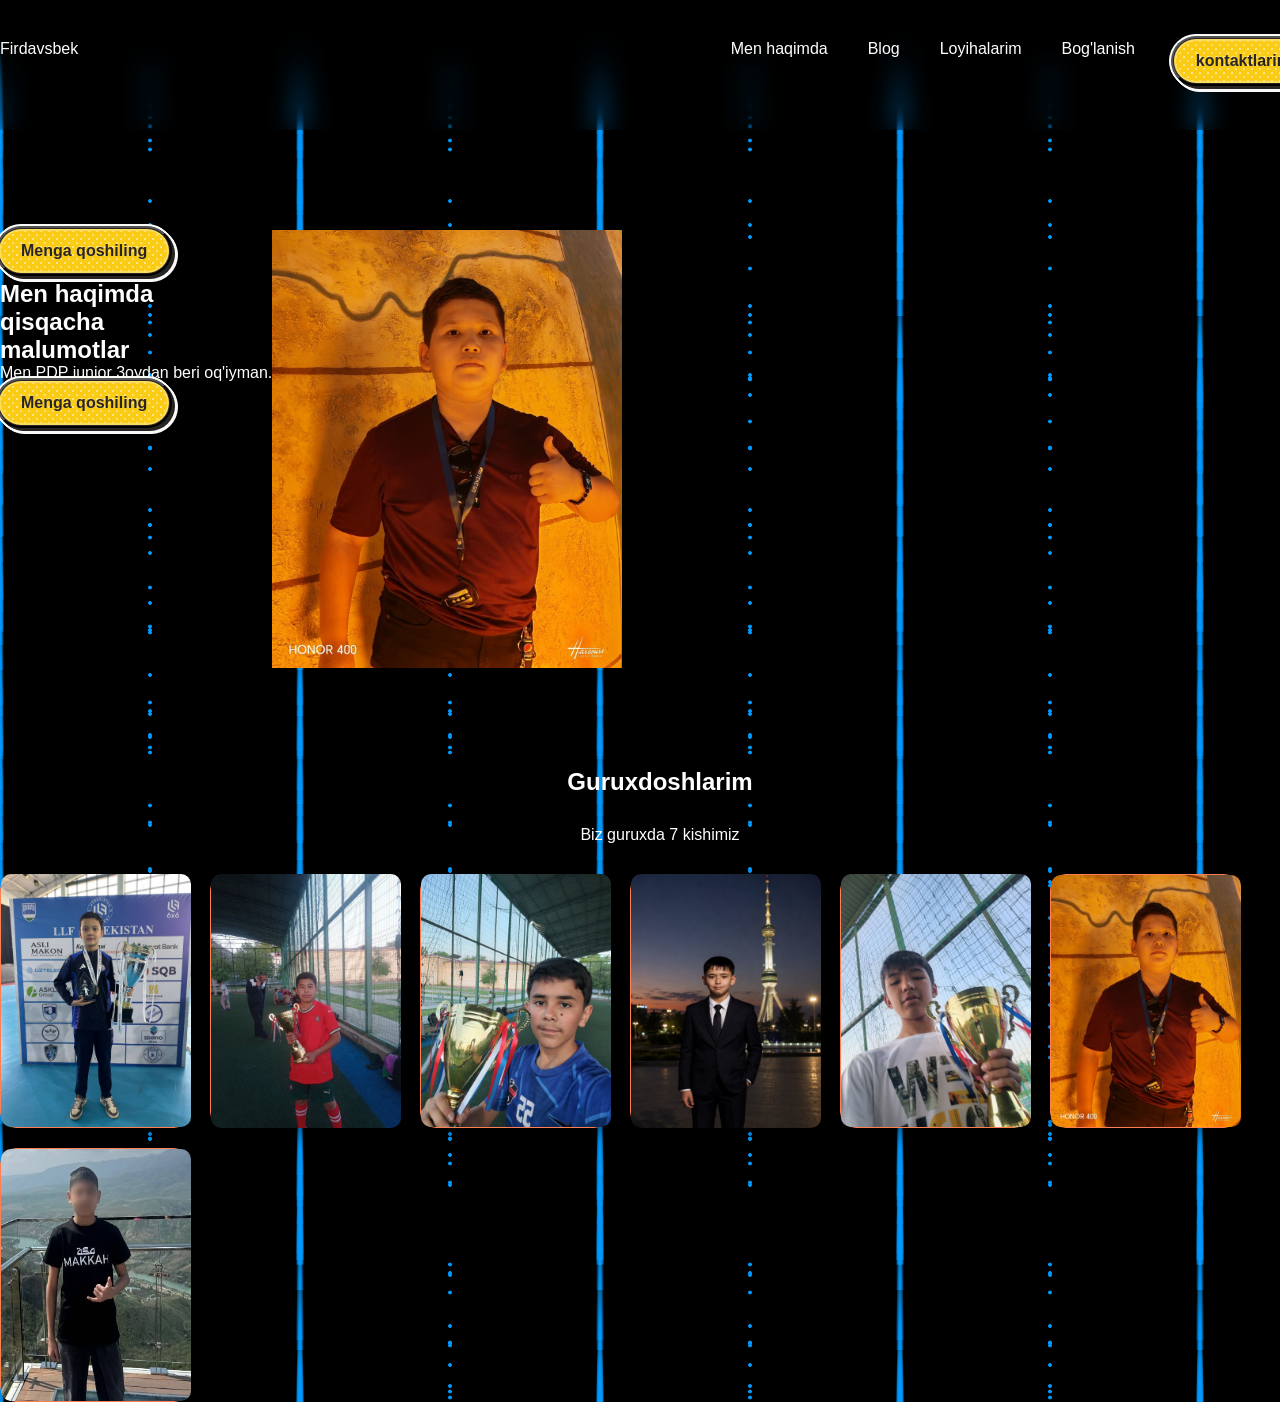
==== index.html @ 7047501a "first commit" ====
<!doctype html>
<html lang="en">
  <head>
    <meta charset="UTF-8" />
    <meta name="viewport" content="width=device-width, initial-scale=1.0" />
    <title>Document</title>
    <link href="https://unpkg.com/aos@2.3.1/dist/aos.css" rel="stylesheet" />
    <link rel="stylesheet" href="./css/style.css" />
  </head>
  <body class="container-bg">
    <header>
      <nav class="container navbar">
        <a href=""
          >Firdavsbek
          <img src="" alt="" />
        </a>
        <ul class="nav-links">
          <li>
            <a href="">Men haqimda</a>
          </li>
          <li>
            <a href="">Blog</a>
          </li>
          <li>
            <a href="">Loyihalarim</a>
          </li>
          <li>
            <a href="">Bog'lanish</a>
          </li>
          <li>
            <!-- From Uiverse.io by augustin_4687 -->
            <button class="button1">
              <div><span>kontaktlarim</span></div>
            </button>
          </li>
        </ul>
      </nav>
    </header>

    <main>
      <section id="portfolio">
        <div class="container">
          <div class="men-haqimda">
            <div class="ьут-info">
              <!-- From Uiverse.io by augustin_4687 -->
              <button class="button2">
                <div><span>Menga qoshiling</span></div>
              </button>

              <h1>
                Men haqimda <br />
                qisqacha <br />
                malumotlar
              </h1>
              <p>Men PDP junior 3oydan beri oq'iyman.</p>
              <a href="https://www.pdp.uz/junior">
                <!-- From Uiverse.io by augustin_4687 -->
                <button class="button2">
                  <div><span>Menga qoshiling</span></div>
                </button>
              </a>
            </div>
            <img width="350" src="./images/men2.png" alt="" />
          </div>
        </div>
      </section>

      <section id="portfoliocards">
        <div class="container">
          <h1 class="portfolio-title">Guruxdoshlarim</h1>
          <p class="portfolio-info">Biz guruxda 7 kishimiz</p>
          <div class="portfolio-cards">
            <!-- From Uiverse.io by joe-watson-sbf -->
            <div class="flip-card">
              <div class="flip-card-inner">
                <div class="flip-card-front">
                  <img class="otabek" src="./images/image copy.png" alt="" />
                </div>
                <div class="flip-card-back">
                  <p class="title">Bu Otabek</p>
                  <p>U bizning guruhda eng tez yozadi.</p>
                </div>
              </div>
            </div>
            <div class="flip-card">
              <div class="flip-card-inner">
                <div class="flip-card-front">
                  <img class="otabek" src="./images/izzatilla.png" alt="" />
                </div>
                <div class="flip-card-back">
                  <p class="title">Bu Izzatilla</p>
                  <p>U IT sohasida yaxshi o'qiydi.</p>
                </div>
              </div>
            </div>
            <div class="flip-card">
              <div class="flip-card-inner">
                <div class="flip-card-front">
                  <img class="otabek" src="./images/shahboz.png" alt="" />
                </div>
                <div class="flip-card-back">
                  <p class="title">Bu Shahboz</p>
                  <p>U ham It sohasida yaxshi o'qiydi.</p>
                </div>
              </div>
            </div>
            <div class="flip-card">
              <div class="flip-card-inner">
                <div class="flip-card-front">
                  <img class="otabek" src="./images/image.png" alt="" />
                </div>
                <div class="flip-card-back">
                  <p class="title">Bu Dilshod</p>
                  <p>U juda ham yaxhi do'st bo'la oladi.</p>
                </div>
              </div>
            </div>
            <div class="flip-card">
              <div class="flip-card-inner">
                <div class="flip-card-front">
                  <img class="otabek" src="./images/muhamadali.png" alt="" />
                </div>
                <div class="flip-card-back">
                  <p class="title">Bu Muhammadali</p>
                  <p>U ham It sohasida yaxshi o'qiydi.</p>
                </div>
              </div>
            </div>
            <div class="flip-card">
              <div class="flip-card-inner">
                <div class="flip-card-front">
                  <img class="otabek" src="./images/men2.png" alt="" />
                </div>
                <div class="flip-card-back">
                  <p class="title">Bu Men</p>
                  <p>Men ham It sohasida yaxshi o'qiyman.</p>
                </div>
              </div>
            </div>
            <div class="flip-card">
              <div class="flip-card-inner">
                <div class="flip-card-front">
                  <img class="otabek" src="./images/mirsobir.png" alt="" />
                </div>
                <div class="flip-card-back">
                  <p class="title">Bu Mirsobir</p>
                  <p>U ham It sohasida yaxshi o'qiydi.</p>
                </div>
              </div>
            </div>
          </div>
        </div>
      </section>

      <section>
        <div class="container">
          <div class="oilam-title">
            <div class="oilam-info"></div>
          </div>
        </div>
      </section>
    </main>
    <script src="https://unpkg.com/aos@2.3.1/dist/aos.js"></script>
    <script>
      AOS.init();
    </script>
  </body>
</html>
---- css/style.css ----
*{
    margin: 0;
    padding: 0;
    box-sizing: border-box;
    font-family: sans-serif;
}

.container{
    width: 1320px;
    margin-left: auto;
    margin-right: auto;
}

a{
    text-decoration: none;
    color: white;
}

u{
    list-style: none;
}

.navbar{
    display: flex;
    justify-content: space-between;
}

.nav-links{
    display: flex;
    justify-content: center;
    gap: 40px;
}

.nav-links li a{
    color: white;
}

header{
    backdrop-filter: blur(12px);
    padding-top: 40px;
    padding-bottom: 40px;
}

.men-haqimda{
    color: white;
    margin-top: 100px;
    display: flex;
    margin-bottom: 100px;
}

.portfolio-title{
    text-align: center;
    margin-top: 20px;
    color: white;
}

.portfolio-info{
    text-align: center;
    color: white;
    padding: 30px;
}

.portfolio-card{
    align-items: center;
    border-radius: 20px;
    width: 400px;
    color: white;
    transition: all 0.4s linear;
}

.men-info{
  align-items: center;
}

.portfolio-card:hover{
    box-shadow: 5px 5px 20px red;
}

.portfolio-cards{
    display: flex;
    align-items: center;
    flex-wrap: wrap;
    gap: 20px;
}

.jamoa-card{
    width: 100px;
    height: 300px;
    border-radius: 20px;
    padding: 20px;
    cursor: pointer;
    color: white;
    background-repeat: no-repeat;
    background-position: center;
    background-size: cover;
    transition: all 0.4s linear;
}

.jamoa-cards{
    display: flex;
    align-items: center;
    gap: 30px;
}

.jamoa-cards:hover .card1{
    width: 100px;
}

.jamoa-card:hover{
    width: 300px;
}

.jamoa-cards:hover{
    width: 200px;
}

.jamoa-title{
    text-align: center;
    color: white;
    margin-top: 40px;
    margin-bottom: 40px;
}

.flip-card img{
  border-radius: 10px;
}

.otabek{
  width: 190px;
  height: 254px;
}

.card1{
    width: 300px;
}

/* From Uiverse.io by SelfMadeSystem */ 
/*
More comprehensive version at shenanigans.shoghisimon.ca/collection/css-rain-bg/
 */

.container-bg{
  position: relative;
  width: 100%;
  height: 100%;
  --c: #09f;
  background-color: #000;
  background-image: radial-gradient(4px 100px at 0px 235px, var(--c), #0000),
    radial-gradient(4px 100px at 300px 235px, var(--c), #0000),
    radial-gradient(1.5px 1.5px at 150px 117.5px, var(--c) 100%, #0000 150%),
    radial-gradient(4px 100px at 0px 252px, var(--c), #0000),
    radial-gradient(4px 100px at 300px 252px, var(--c), #0000),
    radial-gradient(1.5px 1.5px at 150px 126px, var(--c) 100%, #0000 150%),
    radial-gradient(4px 100px at 0px 150px, var(--c), #0000),
    radial-gradient(4px 100px at 300px 150px, var(--c), #0000),
    radial-gradient(1.5px 1.5px at 150px 75px, var(--c) 100%, #0000 150%),
    radial-gradient(4px 100px at 0px 253px, var(--c), #0000),
    radial-gradient(4px 100px at 300px 253px, var(--c), #0000),
    radial-gradient(1.5px 1.5px at 150px 126.5px, var(--c) 100%, #0000 150%),
    radial-gradient(4px 100px at 0px 204px, var(--c), #0000),
    radial-gradient(4px 100px at 300px 204px, var(--c), #0000),
    radial-gradient(1.5px 1.5px at 150px 102px, var(--c) 100%, #0000 150%),
    radial-gradient(4px 100px at 0px 134px, var(--c), #0000),
    radial-gradient(4px 100px at 300px 134px, var(--c), #0000),
    radial-gradient(1.5px 1.5px at 150px 67px, var(--c) 100%, #0000 150%),
    radial-gradient(4px 100px at 0px 179px, var(--c), #0000),
    radial-gradient(4px 100px at 300px 179px, var(--c), #0000),
    radial-gradient(1.5px 1.5px at 150px 89.5px, var(--c) 100%, #0000 150%),
    radial-gradient(4px 100px at 0px 299px, var(--c), #0000),
    radial-gradient(4px 100px at 300px 299px, var(--c), #0000),
    radial-gradient(1.5px 1.5px at 150px 149.5px, var(--c) 100%, #0000 150%),
    radial-gradient(4px 100px at 0px 215px, var(--c), #0000),
    radial-gradient(4px 100px at 300px 215px, var(--c), #0000),
    radial-gradient(1.5px 1.5px at 150px 107.5px, var(--c) 100%, #0000 150%),
    radial-gradient(4px 100px at 0px 281px, var(--c), #0000),
    radial-gradient(4px 100px at 300px 281px, var(--c), #0000),
    radial-gradient(1.5px 1.5px at 150px 140.5px, var(--c) 100%, #0000 150%),
    radial-gradient(4px 100px at 0px 158px, var(--c), #0000),
    radial-gradient(4px 100px at 300px 158px, var(--c), #0000),
    radial-gradient(1.5px 1.5px at 150px 79px, var(--c) 100%, #0000 150%),
    radial-gradient(4px 100px at 0px 210px, var(--c), #0000),
    radial-gradient(4px 100px at 300px 210px, var(--c), #0000),
    radial-gradient(1.5px 1.5px at 150px 105px, var(--c) 100%, #0000 150%);
  background-size:
    300px 235px,
    300px 235px,
    300px 235px,
    300px 252px,
    300px 252px,
    300px 252px,
    300px 150px,
    300px 150px,
    300px 150px,
    300px 253px,
    300px 253px,
    300px 253px,
    300px 204px,
    300px 204px,
    300px 204px,
    300px 134px,
    300px 134px,
    300px 134px,
    300px 179px,
    300px 179px,
    300px 179px,
    300px 299px,
    300px 299px,
    300px 299px,
    300px 215px,
    300px 215px,
    300px 215px,
    300px 281px,
    300px 281px,
    300px 281px,
    300px 158px,
    300px 158px,
    300px 158px,
    300px 210px,
    300px 210px,
    300px 210px;
  animation: hi 150s linear infinite;
}

@keyframes hi {
  0% {
    background-position:
      0px 220px,
      3px 220px,
      151.5px 337.5px,
      25px 24px,
      28px 24px,
      176.5px 150px,
      50px 16px,
      53px 16px,
      201.5px 91px,
      75px 224px,
      78px 224px,
      226.5px 350.5px,
      100px 19px,
      103px 19px,
      251.5px 121px,
      125px 120px,
      128px 120px,
      276.5px 187px,
      150px 31px,
      153px 31px,
      301.5px 120.5px,
      175px 235px,
      178px 235px,
      326.5px 384.5px,
      200px 121px,
      203px 121px,
      351.5px 228.5px,
      225px 224px,
      228px 224px,
      376.5px 364.5px,
      250px 26px,
      253px 26px,
      401.5px 105px,
      275px 75px,
      278px 75px,
      426.5px 180px;
  }

  to {
    background-position:
      0px 6800px,
      3px 6800px,
      151.5px 6917.5px,
      25px 13632px,
      28px 13632px,
      176.5px 13758px,
      50px 5416px,
      53px 5416px,
      201.5px 5491px,
      75px 17175px,
      78px 17175px,
      226.5px 17301.5px,
      100px 5119px,
      103px 5119px,
      251.5px 5221px,
      125px 8428px,
      128px 8428px,
      276.5px 8495px,
      150px 9876px,
      153px 9876px,
      301.5px 9965.5px,
      175px 13391px,
      178px 13391px,
      326.5px 13540.5px,
      200px 14741px,
      203px 14741px,
      351.5px 14848.5px,
      225px 18770px,
      228px 18770px,
      376.5px 18910.5px,
      250px 5082px,
      253px 5082px,
      401.5px 5161px,
      275px 6375px,
      278px 6375px,
      426.5px 6480px;
  }
}

/* From Uiverse.io by augustin_4687 */ 
.button1{
  --stone-50: #fafaf9;
  --stone-800: #292524;
  --yellow-400: #facc15;

  font-size: 1rem;
  cursor: pointer;
  position: relative;
  font-family: "Rubik", sans-serif;
  font-weight: bold;
  line-height: 1;
  padding: 1px;
  transform: translate(-4px, -4px);
  outline: 2px solid transparent;
  outline-offset: 5px;
  border-radius: 9999px;
  background-color: var(--stone-800);
  color: var(--stone-800);
  transition:
    transform 150ms ease,
    box-shadow 150ms ease;
  text-align: center;
  box-shadow:
    0.5px 0.5px 0 0 var(--stone-800),
    1px 1px 0 0 var(--stone-800),
    1.5px 1.5px 0 0 var(--stone-800),
    2px 2px 0 0 var(--stone-800),
    2.5px 2.5px 0 0 var(--stone-800),
    3px 3px 0 0 var(--stone-800),
    0 0 0 2px var(--stone-50),
    0.5px 0.5px 0 2px var(--stone-50),
    1px 1px 0 2px var(--stone-50),
    1.5px 1.5px 0 2px var(--stone-50),
    2px 2px 0 2px var(--stone-50),
    2.5px 2.5px 0 2px var(--stone-50),
    3px 3px 0 2px var(--stone-50),
    3.5px 3.5px 0 2px var(--stone-50),
    4px 4px 0 2px var(--stone-50);

  &:hover {
    transform: translate(0, 0);
    box-shadow: 0 0 0 2px var(--stone-50);
  }

  &:active,
  &:focus-visible {
    outline-color: var(--yellow-400);
  }

  &:focus-visible {
    outline-style: dashed;
  }

  & > div {
    position: relative;
    pointer-events: none;
    background-color: var(--yellow-400);
    border: 2px solid rgba(255, 255, 255, 0.3);
    border-radius: 9999px;

    &::before {
      content: "";
      position: absolute;
      inset: 0;
      border-radius: 9999px;
      opacity: 0.5;
      background-image: radial-gradient(
          rgb(255 255 255 / 80%) 20%,
          transparent 20%
        ),
        radial-gradient(rgb(255 255 255 / 100%) 20%, transparent 20%);
      background-position:
        0 0,
        4px 4px;
      background-size: 8px 8px;
      mix-blend-mode: hard-light;
      animation: dots 0.5s infinite linear;
    }

    & > span {
      position: relative;
      display: flex;
      align-items: center;
      justify-content: center;
      padding: 0.75rem 1.25rem;
      gap: 0.25rem;
      filter: drop-shadow(0 -1px 0 rgba(255, 255, 255, 0.25));

      &:active {
        transform: translateY(2px);
      }
    }
  }
}

@keyframes dots {
  0% {
    background-position:
      0 0,
      4px 4px;
  }
  100% {
    background-position:
      8px 0,
      12px 4px;
  }
}


/* From Uiverse.io by augustin_4687 */ 
.button2{
  --stone-50: #fafaf9;
  --stone-800: #292524;
  --yellow-400: #facc15;

  font-size: 1rem;
  cursor: pointer;
  position: relative;
  font-family: "Rubik", sans-serif;
  font-weight: bold;
  line-height: 1;
  padding: 1px;
  transform: translate(-4px, -4px);
  outline: 2px solid transparent;
  outline-offset: 5px;
  border-radius: 9999px;
  background-color: var(--stone-800);
  color: var(--stone-800);
  transition:
    transform 150ms ease,
    box-shadow 150ms ease;
  text-align: center;
  box-shadow:
    0.5px 0.5px 0 0 var(--stone-800),
    1px 1px 0 0 var(--stone-800),
    1.5px 1.5px 0 0 var(--stone-800),
    2px 2px 0 0 var(--stone-800),
    2.5px 2.5px 0 0 var(--stone-800),
    3px 3px 0 0 var(--stone-800),
    0 0 0 2px var(--stone-50),
    0.5px 0.5px 0 2px var(--stone-50),
    1px 1px 0 2px var(--stone-50),
    1.5px 1.5px 0 2px var(--stone-50),
    2px 2px 0 2px var(--stone-50),
    2.5px 2.5px 0 2px var(--stone-50),
    3px 3px 0 2px var(--stone-50),
    3.5px 3.5px 0 2px var(--stone-50),
    4px 4px 0 2px var(--stone-50);

  &:hover {
    transform: translate(0, 0);
    box-shadow: 0 0 0 2px var(--stone-50);
  }

  &:active,
  &:focus-visible {
    outline-color: var(--yellow-400);
  }

  &:focus-visible {
    outline-style: dashed;
  }

  & > div {
    position: relative;
    pointer-events: none;
    background-color: var(--yellow-400);
    border: 2px solid rgba(255, 255, 255, 0.3);
    border-radius: 9999px;

    &::before {
      content: "";
      position: absolute;
      inset: 0;
      border-radius: 9999px;
      opacity: 0.5;
      background-image: radial-gradient(
          rgb(255 255 255 / 80%) 20%,
          transparent 20%
        ),
        radial-gradient(rgb(255 255 255 / 100%) 20%, transparent 20%);
      background-position:
        0 0,
        4px 4px;
      background-size: 8px 8px;
      mix-blend-mode: hard-light;
      animation: dots 0.5s infinite linear;
    }

    & > span {
      position: relative;
      display: flex;
      align-items: center;
      justify-content: center;
      padding: 0.75rem 1.25rem;
      gap: 0.25rem;
      filter: drop-shadow(0 -1px 0 rgba(255, 255, 255, 0.25));

      &:active {
        transform: translateY(2px);
      }
    }
  }
}

@keyframes dots {
  0% {
    background-position:
      0 0,
      4px 4px;
  }
  100% {
    background-position:
      8px 0,
      12px 4px;
  }
}


/* From Uiverse.io by joe-watson-sbf */ 
.flip-card {
  background-color: transparent;
  width: 190px;
  height: 254px;
  perspective: 1000px;
  font-family: sans-serif;
}

.title {
  font-size: 1.5em;
  font-weight: 900;
  text-align: center;
  margin: 0;
}

.flip-card-inner {
  position: relative;
  width: 100%;
  height: 100%;
  text-align: center;
  transition: transform 0.8s;
  transform-style: preserve-3d;
}

.flip-card:hover .flip-card-inner {
  transform: rotateY(180deg);
}

.flip-card-front, .flip-card-back {
  box-shadow: 0 8px 14px 0 rgba(0,0,0,0.2);
  position: absolute;
  display: flex;
  flex-direction: column;
  justify-content: center;
  width: 100%;
  height: 100%;
  -webkit-backface-visibility: hidden;
  backface-visibility: hidden;
  border: 1px solid coral;
  border-radius: 1rem;
}

.flip-card-front {
  background: linear-gradient(120deg, bisque 60%, rgb(255, 231, 222) 88%,
     rgb(255, 211, 195) 40%, rgba(255, 127, 80, 0.603) 48%);
  color: coral;
}

.flip-card-back {
  background: linear-gradient(120deg, rgb(255, 174, 145) 30%, coral 88%,
     bisque 40%, rgb(255, 185, 160) 78%);
  color: white;
  transform: rotateY(180deg);
}
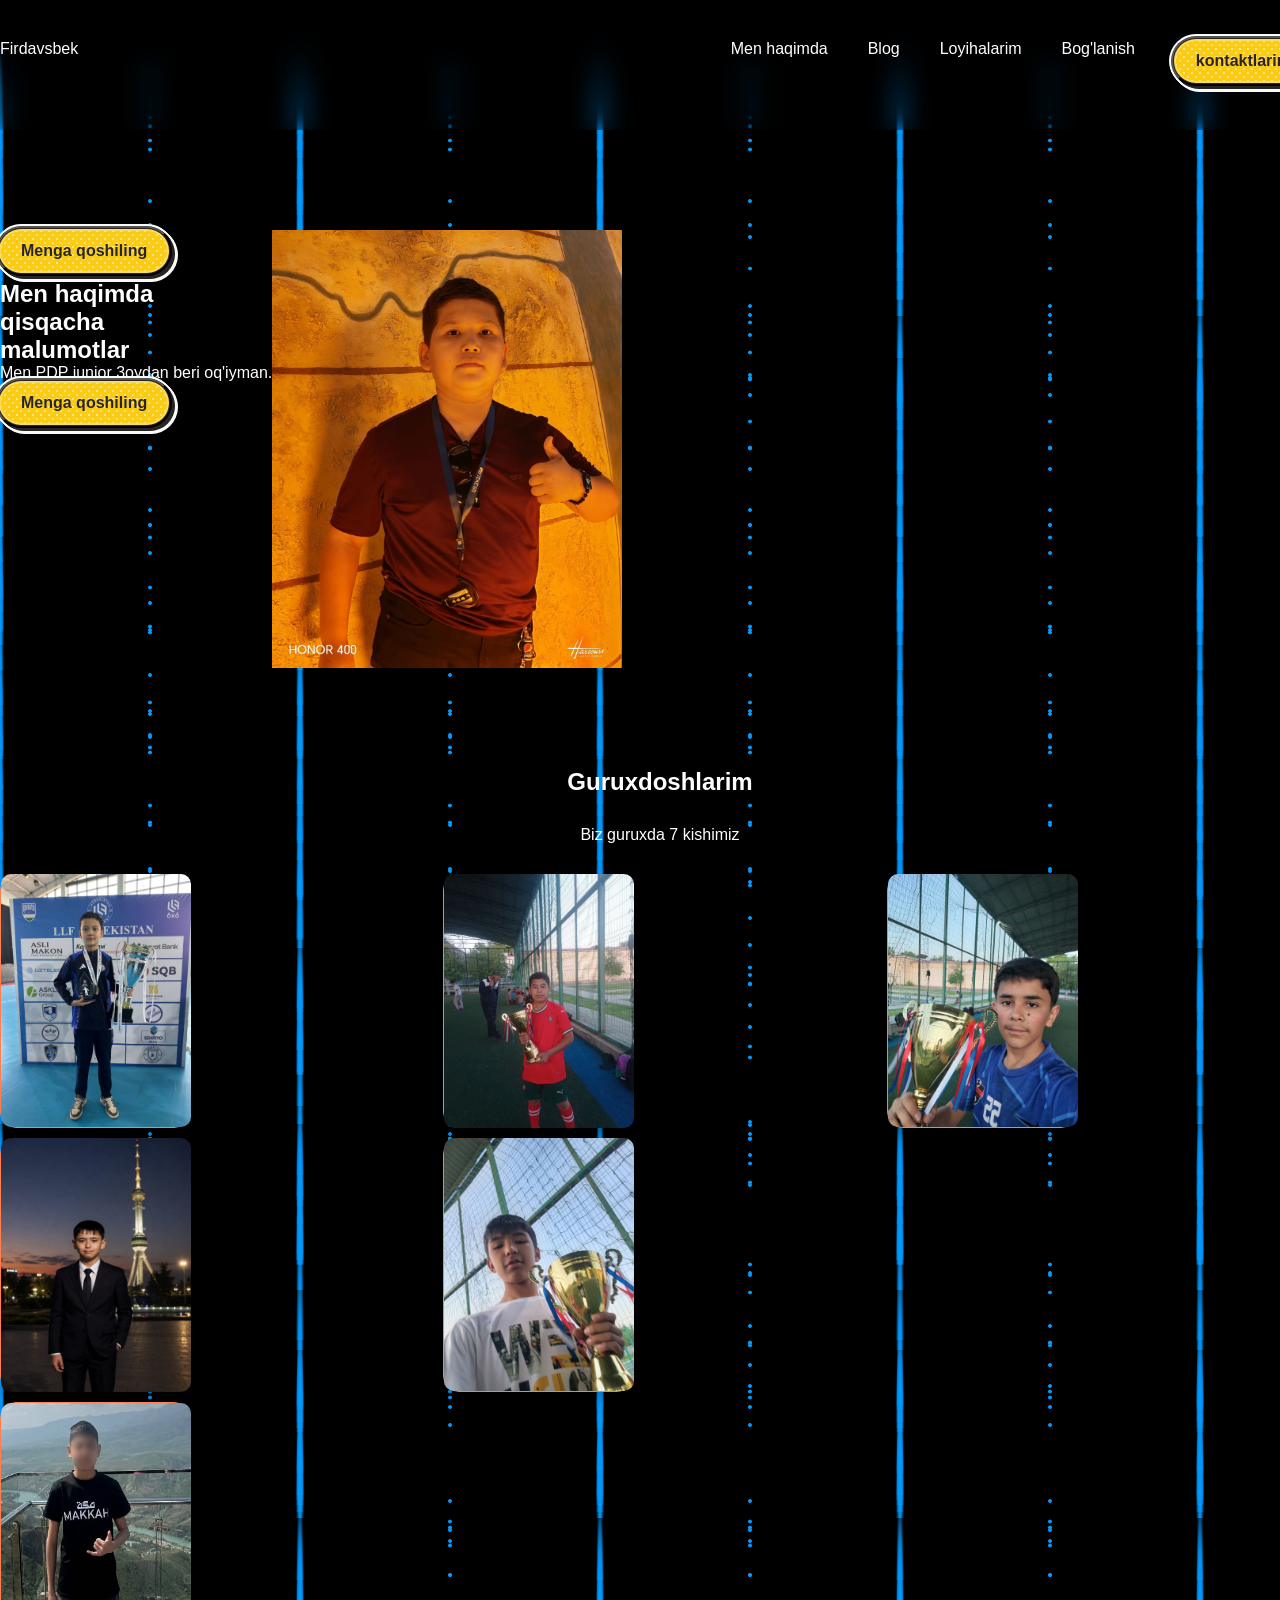
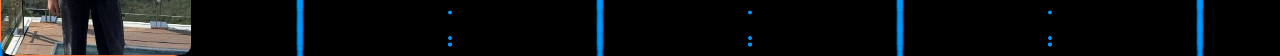
==== commit c8758ca4: "first commit" ====
--- a/index.html
+++ b/index.html
@@ -19,13 +19,13 @@
             <a href="">Men haqimda</a>
           </li>
           <li>
-            <a href="">Blog</a>
+            <a href="./pages/blog.html">Blog</a>
           </li>
           <li>
-            <a href="">Loyihalarim</a>
+            <a href="./pages/loyihalarim.html">Loyihalarim</a>
           </li>
           <li>
-            <a href="">Bog'lanish</a>
+            <a href="./pages/boglanish.html">Bog'lanish</a>
           </li>
           <li>
             <!-- From Uiverse.io by augustin_4687 -->
--- a/css/style.css
+++ b/css/style.css
@@ -77,52 +77,11 @@
 }
 
 .portfolio-cards{
-    display: flex;
+    display: grid;
+    grid-template-columns: repeat(3, 1fr);
     align-items: center;
     flex-wrap: wrap;
-    gap: 20px;
-}
-
-.jamoa-card{
-    width: 100px;
-    height: 300px;
-    border-radius: 20px;
-    padding: 20px;
-    cursor: pointer;
-    color: white;
-    background-repeat: no-repeat;
-    background-position: center;
-    background-size: cover;
-    transition: all 0.4s linear;
-}
-
-.jamoa-cards{
-    display: flex;
-    align-items: center;
-    gap: 30px;
-}
-
-.jamoa-cards:hover .card1{
-    width: 100px;
-}
-
-.jamoa-card:hover{
-    width: 300px;
-}
-
-.jamoa-cards:hover{
-    width: 200px;
-}
-
-.jamoa-title{
-    text-align: center;
-    color: white;
-    margin-top: 40px;
-    margin-bottom: 40px;
-}
-
-.flip-card img{
-  border-radius: 10px;
+    gap: 10px;
 }
 
 .otabek{
@@ -130,8 +89,77 @@
   height: 254px;
 }
 
+.flip-card img{
+  border-radius: 10px;
+}
+
+.flib-card{
+  width: 400px;
+  height: 254px;
+}
+
 .card1{
     width: 300px;
+}
+
+.project-title{
+    text-align: center;
+    color: white;
+}
+
+#project{
+    padding-top: 60px;
+    padding-bottom: 60px;
+}
+
+.project-cards{
+    display: flex;
+    align-items: center;
+    gap: 20px;
+    flex-wrap: wrap;
+    justify-content: space-between;
+    margin-top: 20px;
+}
+
+.project-card{
+    width: 350px;
+    background-color: rgba(255, 255, 255, 0.378);
+    backdrop-filter: blur(8px);
+    padding: 20px;
+    border-radius: 20px;
+    color: white;
+    transform: skewX(20deg);
+    transition: all 0.4s linear;
+    text-align: center;
+}
+
+.project-card:hover{
+    transform: skewX(0deg);
+}
+
+.project-card h1{
+     color: #0f0;
+     text-shadow: 2px 2px 10px;
+}
+
+.project-card a{
+    text-align: center;
+    display: block;
+    margin-top: 5px;
+    border: 2px solid #0f0;
+    border-radius: 40px;
+    padding: 10px 20px;
+    color: #0f0;
+    transition: all 0.4s linear;
+}
+
+.project-card a:hover{
+    background-color: #0f0;
+    color: white;
+}
+
+.project-card img{
+    width: 100%;
 }
 
 /* From Uiverse.io by SelfMadeSystem */ 
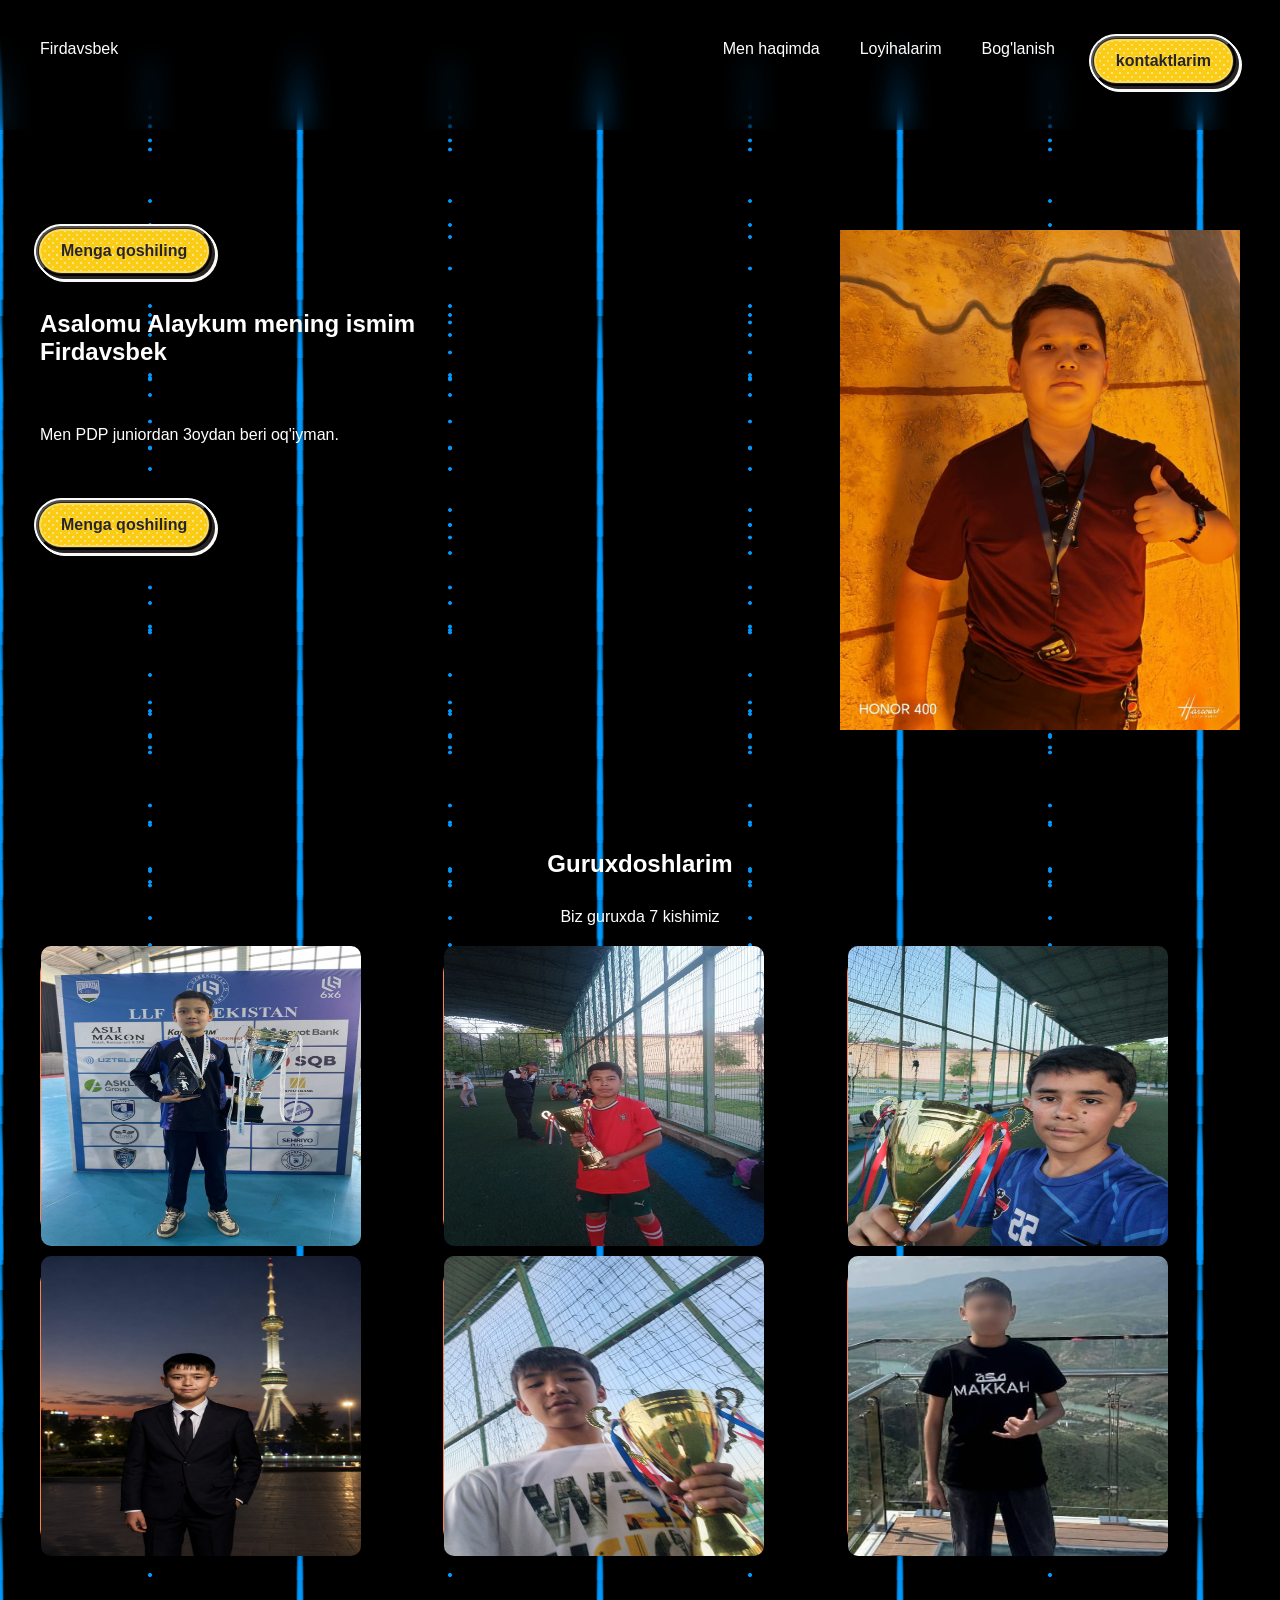
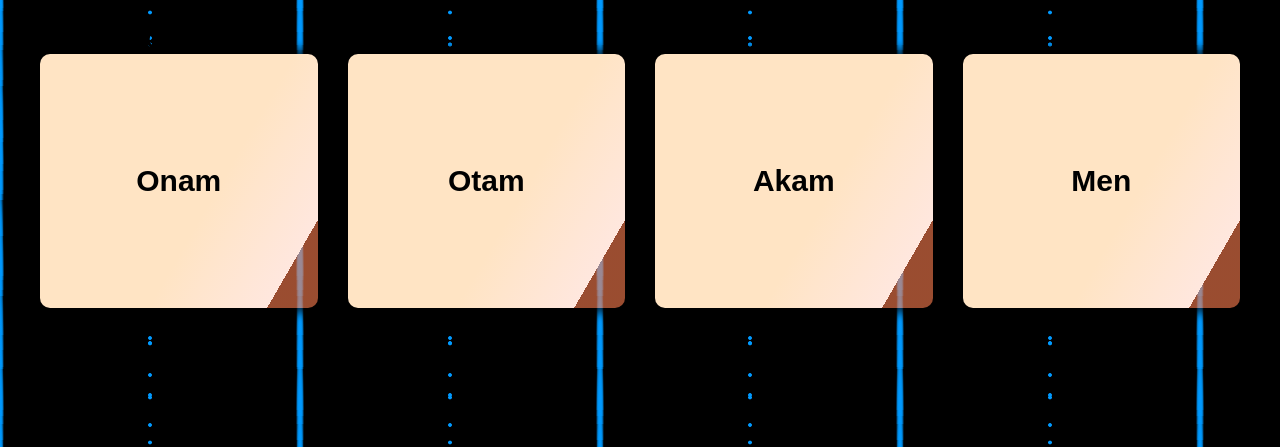
==== commit 36e86793: "first commit" ====
--- a/index.html
+++ b/index.html
@@ -10,16 +10,13 @@
   <body class="container-bg">
     <header>
       <nav class="container navbar">
-        <a href=""
+        <a href="./index.html"
           >Firdavsbek
           <img src="" alt="" />
         </a>
         <ul class="nav-links">
           <li>
             <a href="">Men haqimda</a>
-          </li>
-          <li>
-            <a href="./pages/blog.html">Blog</a>
           </li>
           <li>
             <a href="./pages/loyihalarim.html">Loyihalarim</a>
@@ -37,30 +34,40 @@
       </nav>
     </header>
 
+    <div class="Load">
+      <!-- From Uiverse.io by aliaypov1 -->
+      <div class="loader">
+        <div class="loaders"></div>
+        <div class="loaders"></div>
+        <div class="loaders"></div>
+        <div class="loaders"></div>
+        <div class="loaders"></div>
+        <div class="loaders"></div>
+        <div class="loaders"></div>
+        <div class="loaders"></div>
+      </div>
+    </div>
+
     <main>
       <section id="portfolio">
-        <div class="container">
+        <div class="container hero-men">
           <div class="men-haqimda">
-            <div class="ьут-info">
+            <div class="men-info">
               <!-- From Uiverse.io by augustin_4687 -->
-              <button class="button2">
+              <button class="button2 but1">
                 <div><span>Menga qoshiling</span></div>
               </button>
 
-              <h1>
-                Men haqimda <br />
-                qisqacha <br />
-                malumotlar
-              </h1>
-              <p>Men PDP junior 3oydan beri oq'iyman.</p>
+              <h1 class="hero-h1">Asalomu Alaykum mening ismim Firdavsbek</h1>
+              <p class="hero-p">Men PDP juniordan 3oydan beri oq'iyman.</p>
               <a href="https://www.pdp.uz/junior">
                 <!-- From Uiverse.io by augustin_4687 -->
-                <button class="button2">
+                <button class="button2 but2">
                   <div><span>Menga qoshiling</span></div>
                 </button>
               </a>
             </div>
-            <img width="350" src="./images/men2.png" alt="" />
+            <img class="hero-img" src="./images/men2.png" alt="" />
           </div>
         </div>
       </section>
@@ -129,17 +136,6 @@
             <div class="flip-card">
               <div class="flip-card-inner">
                 <div class="flip-card-front">
-                  <img class="otabek" src="./images/men2.png" alt="" />
-                </div>
-                <div class="flip-card-back">
-                  <p class="title">Bu Men</p>
-                  <p>Men ham It sohasida yaxshi o'qiyman.</p>
-                </div>
-              </div>
-            </div>
-            <div class="flip-card">
-              <div class="flip-card-inner">
-                <div class="flip-card-front">
                   <img class="otabek" src="./images/mirsobir.png" alt="" />
                 </div>
                 <div class="flip-card-back">
@@ -152,10 +148,43 @@
         </div>
       </section>
 
-      <section>
+      <section id="project">
         <div class="container">
-          <div class="oilam-title">
-            <div class="oilam-info"></div>
+          <h1 class="h1-title">Meninng Oilam</h1>
+          <div class="cards">
+            <!-- From Uiverse.io by suleymanlaarabidev -->
+            <div class="card">
+              <div class="first-content">
+                <span>Onam</span>
+              </div>
+              <div class="second-content">
+                <img src="../images/image copy 6.png" alt="" />
+              </div>
+            </div>
+            <div class="card">
+              <div class="first-content">
+                <span>Otam</span>
+              </div>
+              <div class="second-content">
+                <img src="../images/image copy 7.png" alt="" />
+              </div>
+            </div>
+            <div class="card">
+              <div class="first-content">
+                <span>Akam</span>
+              </div>
+              <div class="second-content">
+                <img src="" alt="" />
+              </div>
+            </div>
+            <div class="card">
+              <div class="first-content">
+                <span>Men</span>
+              </div>
+              <div class="second-content">
+                <img src="../images/men2.png" alt="" />
+              </div>
+            </div>
           </div>
         </div>
       </section>
@@ -166,4 +195,3 @@
     </script>
   </body>
 </html>
- 
--- a/css/style.css
+++ b/css/style.css
@@ -6,7 +6,7 @@
 }
 
 .container{
-    width: 1320px;
+    width: 1200px;
     margin-left: auto;
     margin-right: auto;
 }
@@ -112,55 +112,9 @@
     padding-bottom: 60px;
 }
 
-.project-cards{
-    display: flex;
-    align-items: center;
-    gap: 20px;
-    flex-wrap: wrap;
-    justify-content: space-between;
-    margin-top: 20px;
-}
-
-.project-card{
-    width: 350px;
-    background-color: rgba(255, 255, 255, 0.378);
-    backdrop-filter: blur(8px);
-    padding: 20px;
-    border-radius: 20px;
-    color: white;
-    transform: skewX(20deg);
-    transition: all 0.4s linear;
-    text-align: center;
-}
-
-.project-card:hover{
-    transform: skewX(0deg);
-}
-
-.project-card h1{
-     color: #0f0;
-     text-shadow: 2px 2px 10px;
-}
-
-.project-card a{
-    text-align: center;
-    display: block;
-    margin-top: 5px;
-    border: 2px solid #0f0;
-    border-radius: 40px;
-    padding: 10px 20px;
-    color: #0f0;
-    transition: all 0.4s linear;
-}
-
-.project-card a:hover{
-    background-color: #0f0;
-    color: white;
-}
-
-.project-card img{
-    width: 100%;
-}
+
+
+
 
 /* From Uiverse.io by SelfMadeSystem */ 
 /*
@@ -550,14 +504,14 @@
   }
 }
 
-
 /* From Uiverse.io by joe-watson-sbf */ 
 .flip-card {
   background-color: transparent;
-  width: 190px;
-  height: 254px;
+  width: 320px;
+  height: 300px;
   perspective: 1000px;
   font-family: sans-serif;
+  padding-bottom: 20px;
 }
 
 .title {
@@ -605,4 +559,313 @@
      bisque 40%, rgb(255, 185, 160) 78%);
   color: white;
   transform: rotateY(180deg);
-}+}
+
+.cards{
+  display: flex;
+  gap: 30px;
+  align-items: center;
+}
+
+.but1{
+  margin-bottom: 30px;
+}
+
+.hero-h1{
+  margin-bottom: 60px;
+}
+
+.hero-p{
+  margin-bottom: 60px;
+}
+
+.but2{
+  margin-bottom: 30px;
+}
+
+.hero-img{
+  width: 400px;
+  margin-left: 300px;
+  margin-bottom: 20px;
+}
+
+.otabek{
+  width: 320px;
+  height: 300px;
+}
+
+
+/* From Uiverse.io by suleymanlaarabidev */ 
+.card {
+  max-width: 500px;
+  width: 100%;
+  height: 254px;
+    background: linear-gradient(120deg, bisque 60%, rgb(255, 231, 222) 88%,
+     rgb(255, 211, 195) 40%, rgba(255, 127, 80, 0.603) 48%);
+     
+  transition: all 0.4s;
+  border-radius: 10px;
+  box-shadow: 0px 0px 10px 5px  rgba(0, 0, 0, 0.705);
+  font-size: 30px;
+  font-weight: 900;
+}
+
+.card:hover {
+  border-radius: 15px;
+  cursor: pointer;
+  transform: scale(1.1);
+  box-shadow: 0px 0px 10px 5px  rgba(0, 0, 0, 0.705);
+   background: linear-gradient(120deg, rgb(255, 174, 145) 30%, coral 88%,
+     bisque 40%, rgb(255, 185, 160) 78%);
+     
+}
+
+.first-content {
+  height: 100%;
+  width: 100%;
+  transition: all 0.4s;
+  display: flex;
+  justify-content: center;
+  align-items: center;
+  opacity: 1;
+  border-radius: 15px;
+}
+
+.card:hover .first-content {
+  height: 0px;
+  opacity: 0;
+}
+
+.second-content {
+  height: 0%;
+  width: 100%;
+  opacity: 0;
+  display: flex;
+  justify-content: center;
+  align-items: center;
+  border-radius: 15px;
+  transition: all 0.4s;
+  font-size: 0px;
+  transform: rotate(90deg) scale(-1);
+}
+
+.card:hover .second-content {
+  opacity: 1;
+  height: 100%;
+  font-size: 1.8rem;
+  transform: rotate(0deg);
+}
+
+.second-content img{
+  width: 190px;
+  height: 254px;
+}
+
+
+
+/* loyihalarim
+
+/* From Uiverse.io by adamgiebl */ 
+.card-project {
+  --background: linear-gradient(to left, #8c43f2 0%, #ff5c00 100%);
+ max-width: 400px;
+  height: 294px;
+  padding: 10px;
+  border-radius: 01rem;
+  overflow: visible;
+  background: #8c43f2;
+  background: var(--background);
+  position: relative;
+  z-index: 1;
+}
+
+.card-project::after {
+  position: absolute;
+  content: "";
+  top: 40px;
+  left: 0;
+  right: 0;
+  z-index: -1;
+  height: 100%;
+  width: 100%;
+  transform: scale(0.9);
+  filter: blur(30px);
+  background: #8c43f2;
+  background: var(--background);
+  transition: opacity 0.5s;
+}
+
+.card-info {
+  --color: #ffffff;
+  background: var(--color);
+  color: var(--color);
+  display: flex;
+  justify-content: center;
+  align-items: center;
+  width: 100%;
+  height: 100%;
+  overflow: visible;
+  border-radius: 0.6rem;
+}
+
+.card-project .title-project {
+  font-weight: bold;
+  letter-spacing: 0.1em;
+}
+
+/*Hover*/
+.card-project:hover::after {
+  opacity: 0;
+}
+
+.card-project:hover .card-info {
+  color: #8c43f2;
+  transition: color 1s;
+}
+
+.project{
+  max-width: 365px;
+  height: 272px;
+  border-radius: 01rem;
+}
+
+.card-project{
+  display: flex;
+  gap: 40px;
+}
+
+/* loading
+
+/* From Uiverse.io by aliaypov1 */ 
+
+.Load{
+  background-color: #000;
+  position: fixed;
+  top: 0;
+  left: 0;
+  width: 100%;
+  height: 100vh;
+  z-index: 10;
+  display: flex;
+  text-align: center;
+  justify-content: center;
+  animation: ochir 4s forwards;
+}
+
+@keyframes ochir {
+  0%{
+    opacity: 1;
+  }50%{
+    opacity: 1;
+  }100%{
+    opacity: 0;
+    z-index: -1;
+  }
+}
+
+.loader {
+  --uib-size: 2.8rem;
+  --uib-speed: .9s;
+  --uib-color: #183153;
+  position: relative;
+  display: flex;
+  align-items: center;
+  justify-content: flex-start;
+  height: var(--uib-size);
+  width: var(--uib-size);
+}
+
+.loaders {
+  position: absolute;
+  top: 0;
+  left: 0;
+  display: flex;
+  align-items: center;
+  justify-content: flex-start;
+  height: 100%;
+  width: 100%;
+}
+
+.loaders::before {
+  content: '';
+  height: 20%;
+  width: 20%;
+  border-radius: 50%;
+  background-color: var(--uib-color);
+  transform: scale(0);
+  opacity: 0.5;
+  animation: pulse0112 calc(var(--uib-speed) * 1.111) ease-in-out infinite;
+  box-shadow: 0 0 20px rgba(18, 31, 53, 0.3);
+  padding-bottom: 222px;
+}
+
+.loaders:nth-child(2) {
+  transform: rotate(45deg);
+}
+
+.loaders:nth-child(2)::before {
+  animation-delay: calc(var(--uib-speed) * -0.875);
+}
+
+.loaders:nth-child(3) {
+  transform: rotate(90deg);
+}
+
+.loaders:nth-child(3)::before {
+  animation-delay: calc(var(--uib-speed) * -0.75);
+}
+
+.loaders:nth-child(4) {
+  transform: rotate(135deg);
+}
+
+.loaders:nth-child(4)::before {
+  animation-delay: calc(var(--uib-speed) * -0.625);
+}
+
+.loaders:nth-child(5) {
+  transform: rotate(180deg);
+}
+
+.loaders:nth-child(5)::before {
+  animation-delay: calc(var(--uib-speed) * -0.5);
+}
+
+.loaders:nth-child(6) {
+  transform: rotate(225deg);
+}
+
+.loaders:nth-child(6)::before {
+  animation-delay: calc(var(--uib-speed) * -0.375);
+}
+
+.dot-spinner__dot:nth-child(7) {
+  transform: rotate(270deg);
+}
+
+.loaders:nth-child(7)::before {
+  animation-delay: calc(var(--uib-speed) * -0.25);
+}
+
+.loaders:nth-child(8) {
+  transform: rotate(315deg);
+}
+
+.loaders:nth-child(8)::before {
+  animation-delay: calc(var(--uib-speed) * -0.125);
+}
+
+@keyframes pulse0112 {
+  0%,
+  100% {
+    transform: scale(0);
+    opacity: 0.5;
+  }
+
+  50% {
+    transform: scale(1);
+    opacity: 1;
+  }
+}
+
+
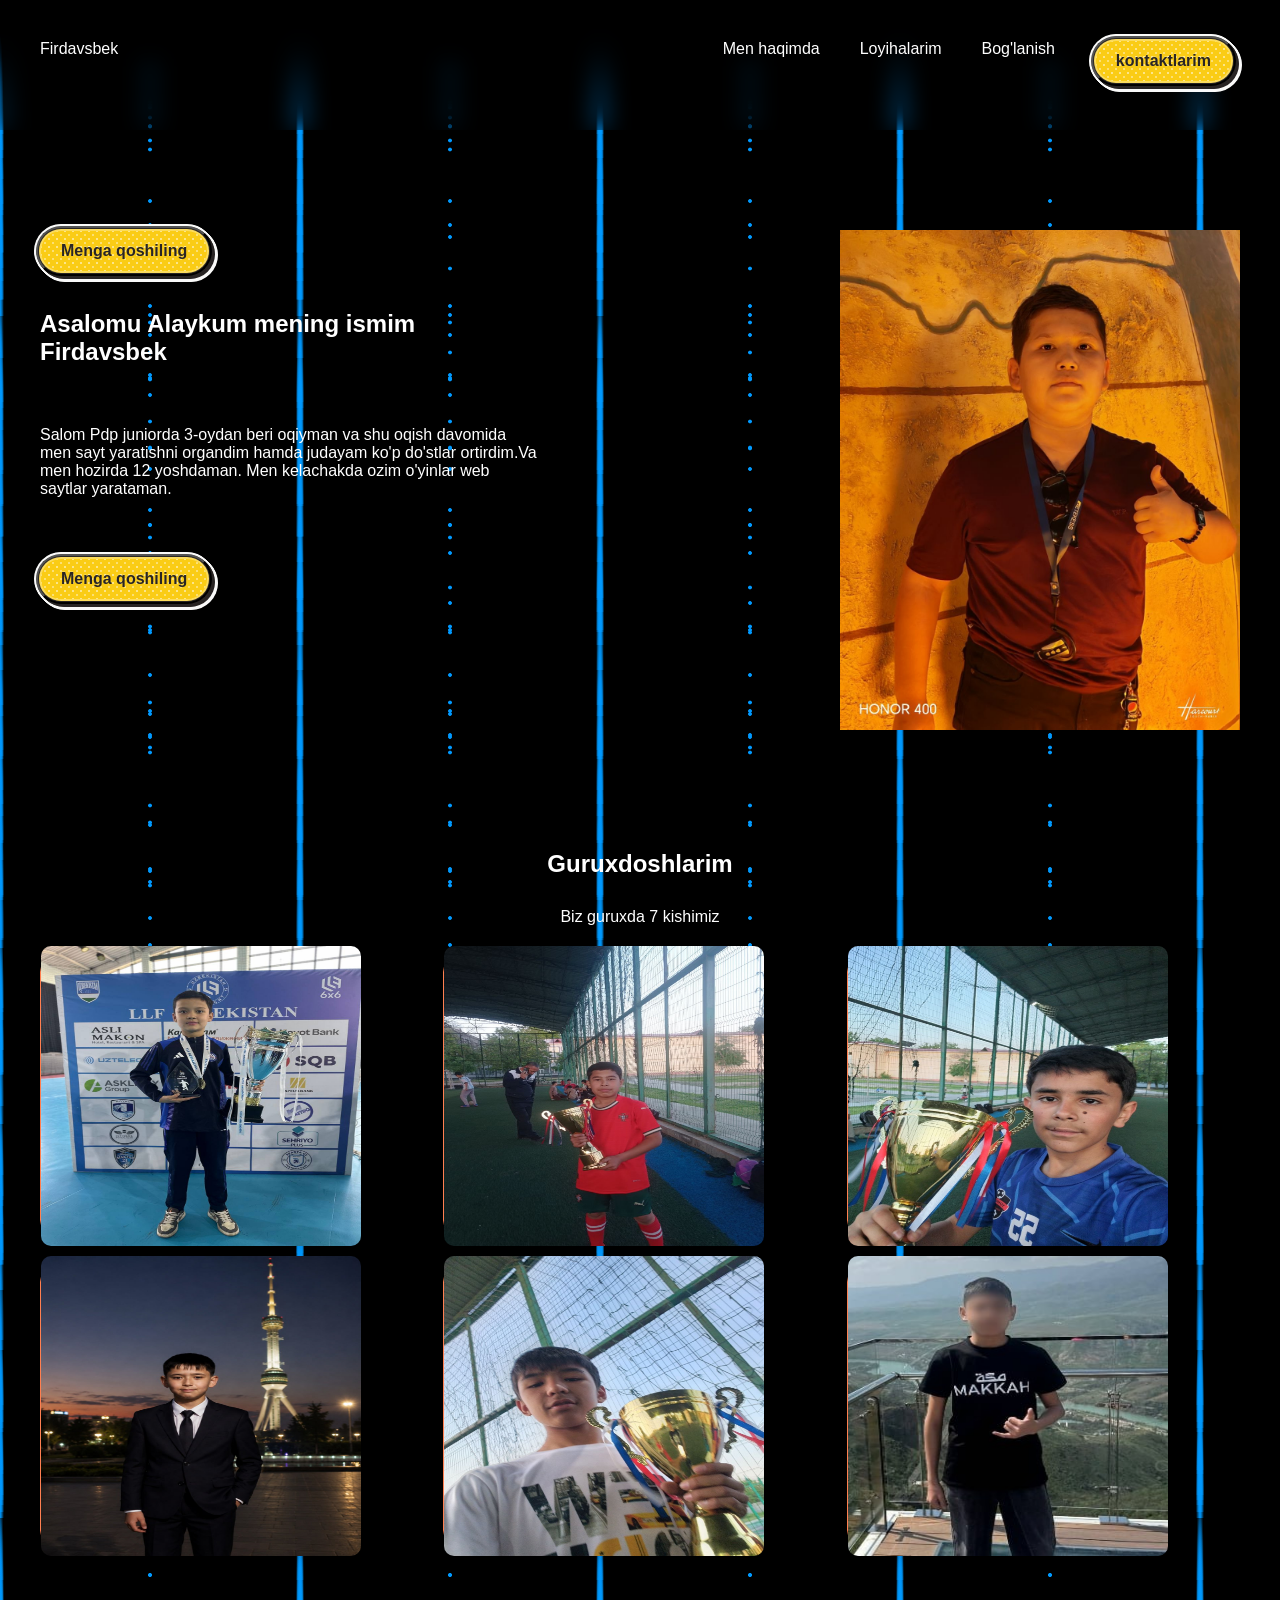
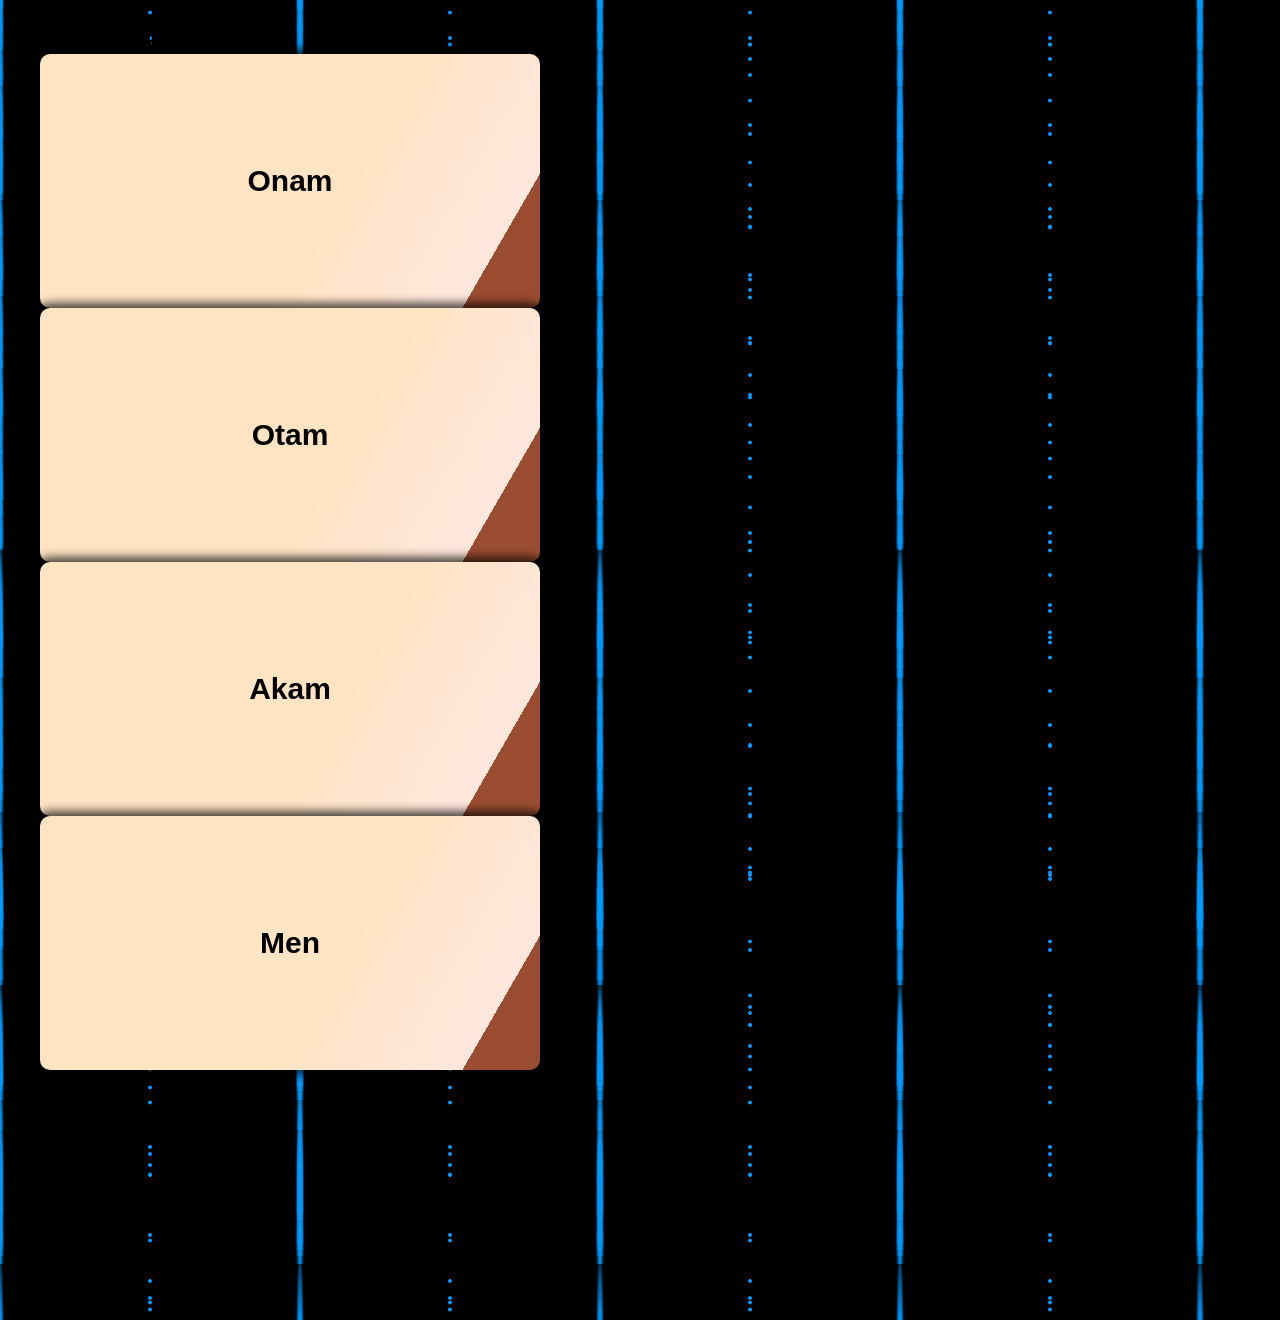
==== commit f40f52b2: "first commit" ====
--- a/index.html
+++ b/index.html
@@ -59,7 +59,12 @@
               </button>
 
               <h1 class="hero-h1">Asalomu Alaykum mening ismim Firdavsbek</h1>
-              <p class="hero-p">Men PDP juniordan 3oydan beri oq'iyman.</p>
+              <p class="hero-p">
+                Salom Pdp juniorda 3-oydan beri oqiyman va shu oqish davomida
+                men sayt yaratishni organdim hamda judayam ko'p do'stlar
+                ortirdim.Va men hozirda 12 yoshdaman. Men kelachakda ozim
+                o'yinlar web saytlar yarataman.
+              </p>
               <a href="https://www.pdp.uz/junior">
                 <!-- From Uiverse.io by augustin_4687 -->
                 <button class="button2 but2">
@@ -151,9 +156,9 @@
       <section id="project">
         <div class="container">
           <h1 class="h1-title">Meninng Oilam</h1>
-          <div class="cards">
+          <div class="carts">
             <!-- From Uiverse.io by suleymanlaarabidev -->
-            <div class="card">
+            <div class="cart">
               <div class="first-content">
                 <span>Onam</span>
               </div>
@@ -161,7 +166,7 @@
                 <img src="../images/image copy 6.png" alt="" />
               </div>
             </div>
-            <div class="card">
+            <div class="cart">
               <div class="first-content">
                 <span>Otam</span>
               </div>
@@ -169,7 +174,7 @@
                 <img src="../images/image copy 7.png" alt="" />
               </div>
             </div>
-            <div class="card">
+            <div class="cart">
               <div class="first-content">
                 <span>Akam</span>
               </div>
@@ -177,7 +182,7 @@
                 <img src="" alt="" />
               </div>
             </div>
-            <div class="card">
+            <div class="cart">
               <div class="first-content">
                 <span>Men</span>
               </div>
--- a/css/style.css
+++ b/css/style.css
@@ -596,7 +596,7 @@
 
 
 /* From Uiverse.io by suleymanlaarabidev */ 
-.card {
+.cart {
   max-width: 500px;
   width: 100%;
   height: 254px;
@@ -610,7 +610,7 @@
   font-weight: 900;
 }
 
-.card:hover {
+.cart:hover {
   border-radius: 15px;
   cursor: pointer;
   transform: scale(1.1);
@@ -631,7 +631,7 @@
   border-radius: 15px;
 }
 
-.card:hover .first-content {
+.cart:hover .first-content {
   height: 0px;
   opacity: 0;
 }
@@ -649,7 +649,7 @@
   transform: rotate(90deg) scale(-1);
 }
 
-.card:hover .second-content {
+.cart:hover .second-content {
   opacity: 1;
   height: 100%;
   font-size: 1.8rem;
@@ -667,7 +667,7 @@
 
 /* From Uiverse.io by adamgiebl */ 
 .card-project {
-  --background: linear-gradient(to left, #8c43f2 0%, #ff5c00 100%);
+--background: linear-gradient(to left, #8c43f2 0%, #ff5c00 100%);
  max-width: 400px;
   height: 294px;
   padding: 10px;
@@ -869,3 +869,77 @@
 }
 
 
+/* From Uiverse.io by gharsh11032000 */ 
+.card {
+  position: relative;
+  width: 400px;
+  height: 200px;
+  background: linear-gradient(-45deg, #f89b29 0%, #ff0f7b 100% );
+  border-radius: 10px;
+  display: flex;
+  align-items: center;
+  justify-content: center;
+  overflow: hidden;
+  transition: all 0.6s cubic-bezier(0.23, 1, 0.320, 1);
+}
+
+.card svg {
+  width: 48px;
+  fill: #333;
+  transition: all 0.6s cubic-bezier(0.23, 1, 0.320, 1);
+}
+
+.card:hover {
+  transform: rotate(-5deg) scale(1.1);
+  box-shadow: 0 10px 20px rgba(0, 0, 0, 0.2);
+}
+
+.card__content {
+  position: absolute;
+  top: 50%;
+  left: 50%;
+  transform: translate(-50%, -50%) rotate(-45deg);
+  width: 100%;
+  height: 100%;
+  padding: 20px;
+  box-sizing: border-box;
+  background-color: #fff;
+  opacity: 0;
+  transition: all 0.6s cubic-bezier(0.23, 1, 0.320, 1);
+}
+
+.card:hover .card__content {
+  transform: translate(-50%, -50%) rotate(0deg);
+  opacity: 1;
+}
+
+.card__title {
+  margin: 0;
+  font-size: 24px;
+  color: #333;
+  font-weight: 700;
+}
+
+.card__description {
+  margin: 10px 0 0;
+  font-size: 14px;
+  color: #777;
+  line-height: 1.4;
+}
+
+.card:hover svg {
+  scale: 0;
+  transform: rotate(-45deg);
+}
+
+.card img{
+  width: 400px;
+}
+
+.card a{
+  padding: 15px 15px;
+  background-color: #00D6AF;
+  border-radius: 20px;
+  margin-left: 80px;
+  margin-bottom: 80px;
+}
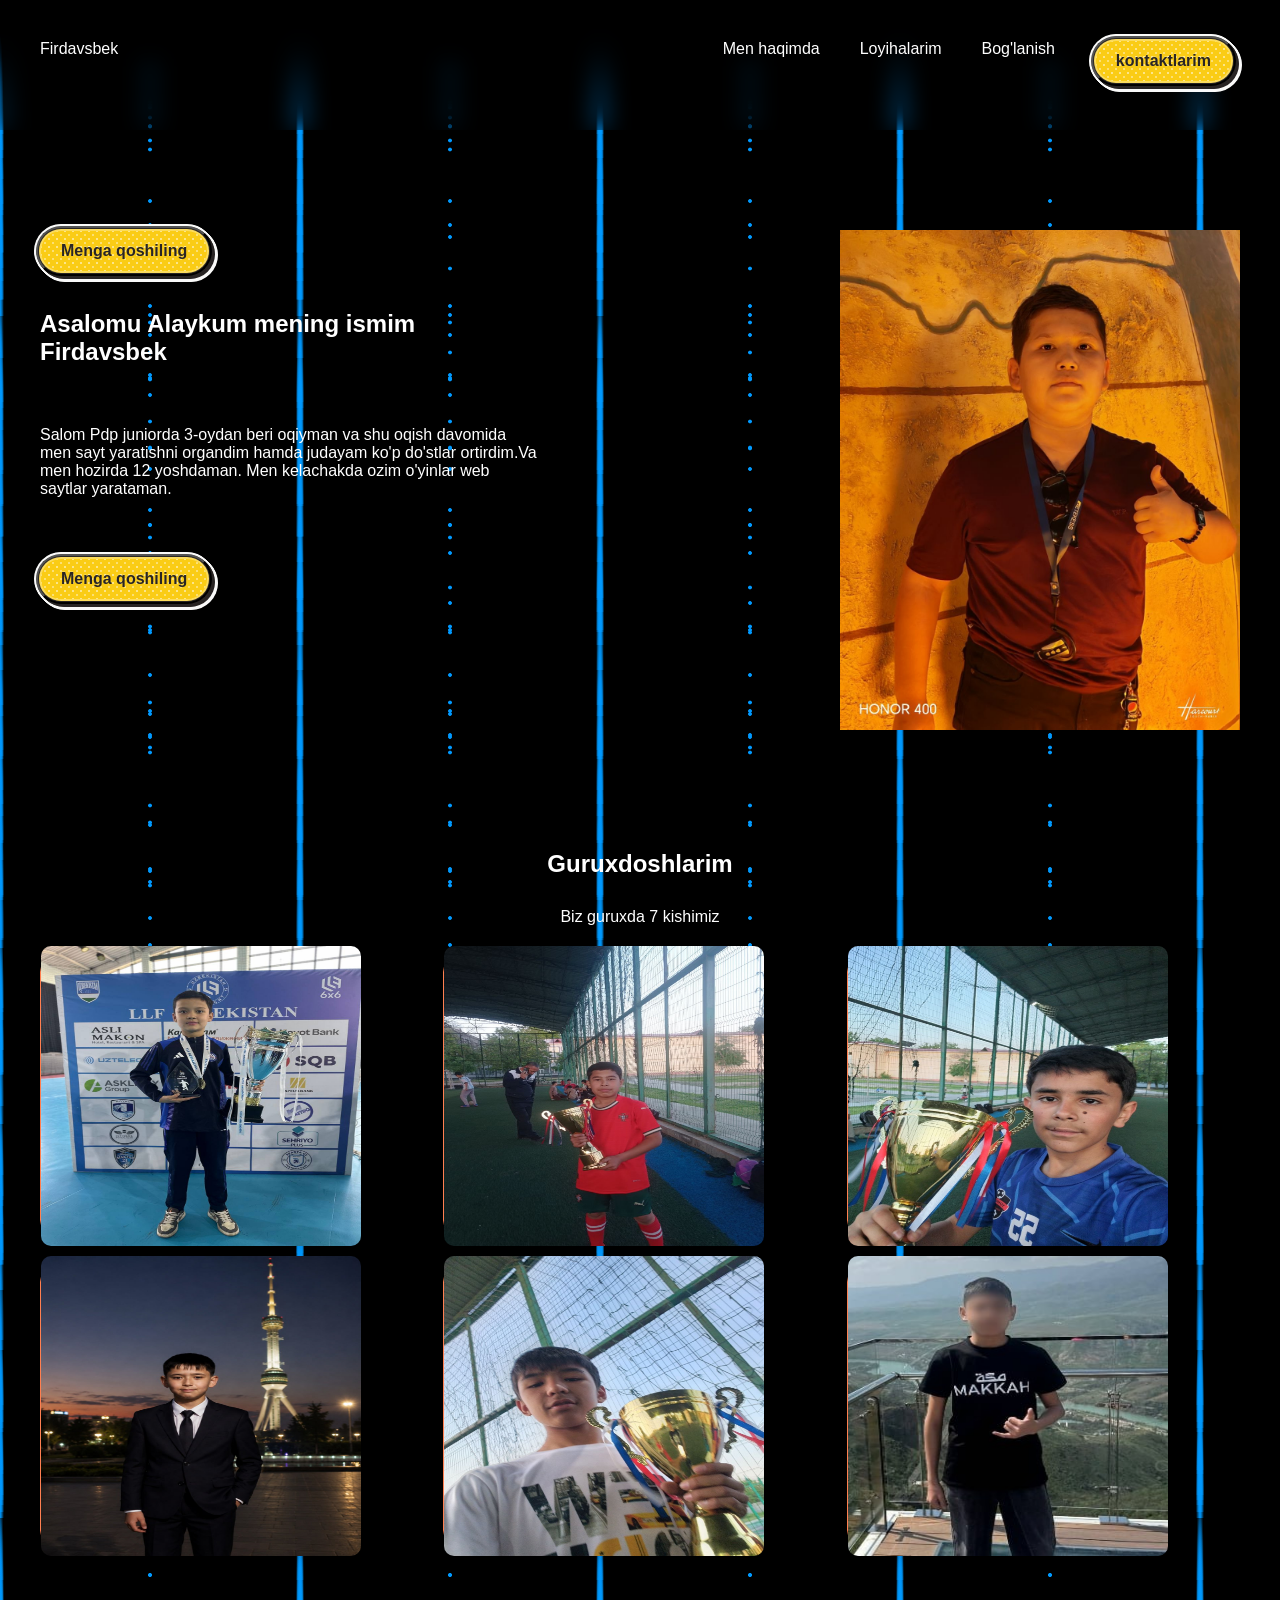
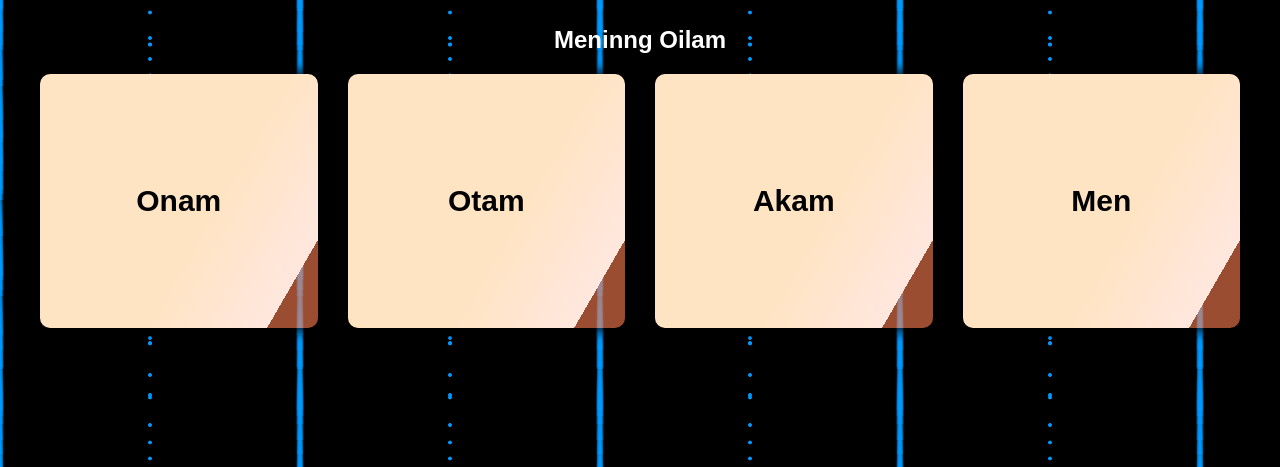
==== commit 284eb5f8: "first commit" ====
--- a/index.html
+++ b/index.html
@@ -179,7 +179,7 @@
                 <span>Akam</span>
               </div>
               <div class="second-content">
-                <img src="" alt="" />
+                <img src="./images/akam.png" alt="" />
               </div>
             </div>
             <div class="cart">
--- a/css/style.css
+++ b/css/style.css
@@ -561,10 +561,16 @@
   transform: rotateY(180deg);
 }
 
-.cards{
+.carts{
   display: flex;
   gap: 30px;
   align-items: center;
+}
+
+.h1-title{
+  color: white;
+  text-align: center;
+  margin-bottom: 20px;
 }
 
 .but1{
@@ -870,7 +876,7 @@
 
 
 /* From Uiverse.io by gharsh11032000 */ 
-.card {
+.card{
   position: relative;
   width: 400px;
   height: 200px;
@@ -943,3 +949,8 @@
   margin-left: 80px;
   margin-bottom: 80px;
 }
+
+.cards{
+  display: flex;
+  gap: 20px;
+}
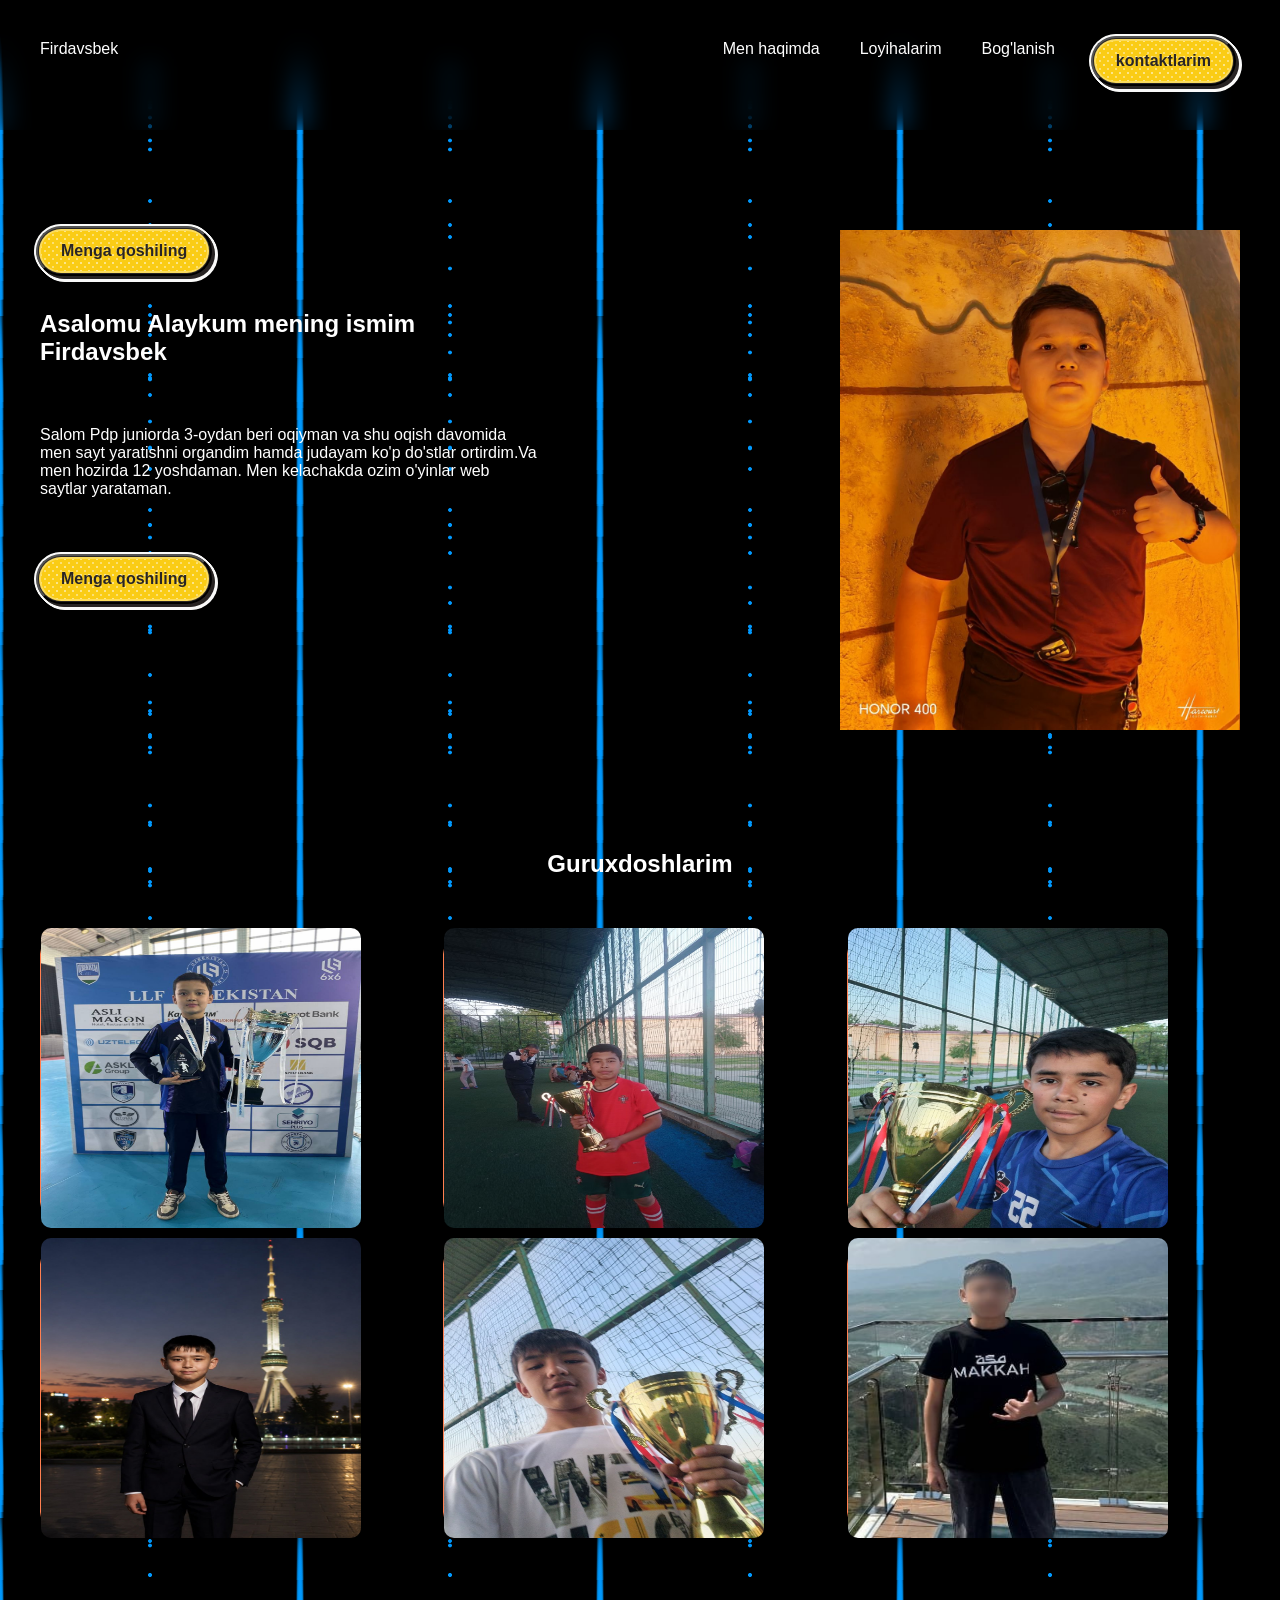
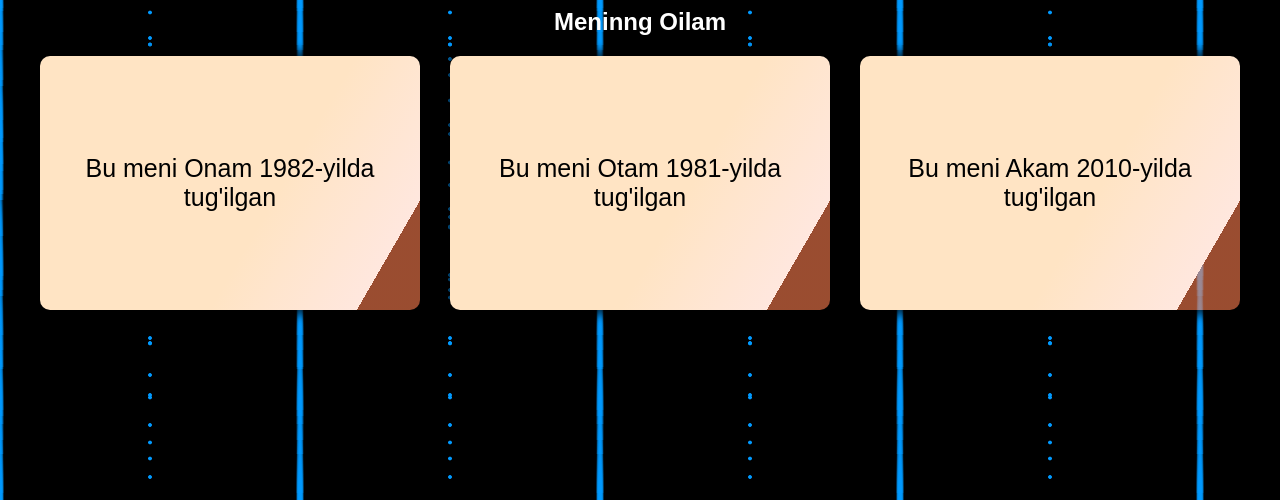
==== commit 23a6572e: "first commit" ====
--- a/index.html
+++ b/index.html
@@ -22,7 +22,7 @@
             <a href="./pages/loyihalarim.html">Loyihalarim</a>
           </li>
           <li>
-            <a href="./pages/boglanish.html">Bog'lanish</a>
+            <a href="">Bog'lanish</a>
           </li>
           <li>
             <!-- From Uiverse.io by augustin_4687 -->
@@ -80,7 +80,6 @@
       <section id="portfoliocards">
         <div class="container">
           <h1 class="portfolio-title">Guruxdoshlarim</h1>
-          <p class="portfolio-info">Biz guruxda 7 kishimiz</p>
           <div class="portfolio-cards">
             <!-- From Uiverse.io by joe-watson-sbf -->
             <div class="flip-card">
@@ -160,34 +159,26 @@
             <!-- From Uiverse.io by suleymanlaarabidev -->
             <div class="cart">
               <div class="first-content">
-                <span>Onam</span>
+                <span>Bu meni Onam 1982-yilda tug'ilgan</span>
               </div>
               <div class="second-content">
-                <img src="../images/image copy 6.png" alt="" />
+                <img src="./images/image copy 6.png" alt="" />
               </div>
             </div>
             <div class="cart">
               <div class="first-content">
-                <span>Otam</span>
+                <span>Bu meni Otam 1981-yilda tug'ilgan</span>
               </div>
               <div class="second-content">
-                <img src="../images/image copy 7.png" alt="" />
+                <img src="./images/image copy 7.png" alt="" />
               </div>
             </div>
             <div class="cart">
               <div class="first-content">
-                <span>Akam</span>
+                <span>Bu meni Akam 2010-yilda tug'ilgan</span>
               </div>
               <div class="second-content">
                 <img src="./images/akam.png" alt="" />
-              </div>
-            </div>
-            <div class="cart">
-              <div class="first-content">
-                <span>Men</span>
-              </div>
-              <div class="second-content">
-                <img src="../images/men2.png" alt="" />
               </div>
             </div>
           </div>
--- a/css/style.css
+++ b/css/style.css
@@ -52,6 +52,7 @@
     text-align: center;
     margin-top: 20px;
     color: white;
+    margin-bottom: 60px;
 }
 
 .portfolio-info{
@@ -561,6 +562,10 @@
   transform: rotateY(180deg);
 }
 
+.cart img{
+  width: 400px;
+}
+
 .carts{
   display: flex;
   gap: 30px;
@@ -635,6 +640,12 @@
   align-items: center;
   opacity: 1;
   border-radius: 15px;
+}
+
+.first-content span{
+  text-align: center;
+  font-size: 25px;
+  font-weight: 400;
 }
 
 .cart:hover .first-content {
@@ -954,3 +965,7 @@
   display: flex;
   gap: 20px;
 }
+
+.Loyiha{
+  display: inline-block;
+}
